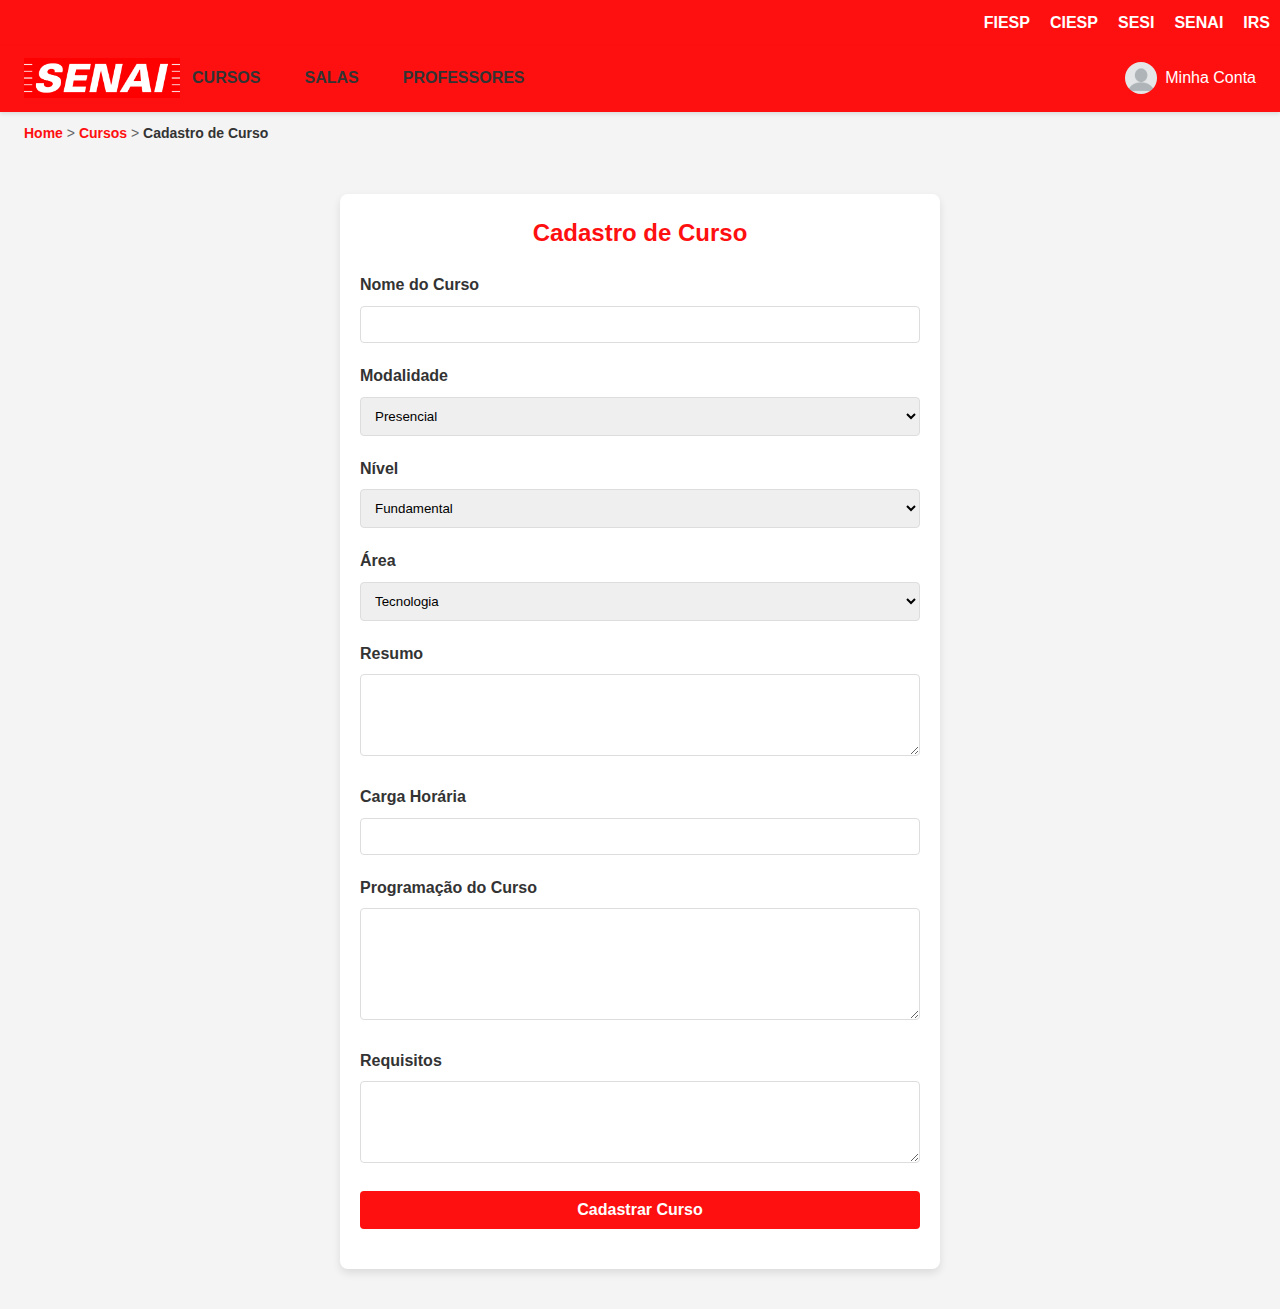
==== cadastro-cursos.html @ a8dc937c "big update" ====
<!DOCTYPE html>
<html lang="pt-BR">
<head>
    <meta charset="UTF-8">
    <meta name="viewport" content="width=device-width, initial-scale=1.0">
    <title>Cadastro de Curso</title>
    <link rel="stylesheet" href="src/css/home.css"> <!-- Certifique-se de incluir o CSS principal -->
    <link rel="stylesheet" href="src/css/scrollbar.css">
    <link rel="stylesheet" href="src/css/cadastro-cursos.css">
</head>
<body>
    <!-- Header -->
    <header>
        <div class="header-bar">
            <ul class="header-links">
                <li>FIESP</li>
                <li>CIESP</li>
                <li>SESI</li>
                <li>SENAI</li>
                <li>IRS</li>
            </ul>
        </div>

        <nav class="navbar">
            <a href="index.html" class="logo">
                <img src="src/img/SENAI_logo.png" alt="Logo">
            </a>
            <ul class="nav-links">
                <li><a href="#">Cursos</a></li>
                <li><a href="#">Salas</a></li>
                <li><a href="#">Professores</a></li>
            </ul>
            <div class="account-info">
                <img src="src/img/blank-profile-picture-973460_960_720.webp" alt="Minha Conta" class="profile-img">
                <a href="conta.html"><p>Minha Conta</p></a>
            </div>
        </nav>

        <!-- Breadcrumb -->
        <div class="breadcrumb">
            <a href="index.html"><b>Home</b></a> &gt; <a href="cursos.html"><b>Cursos</b></a> &gt; <span><b>Cadastro de Curso</b></span>
        </div>
    </header>

    <!-- Main Content -->
    <main class="container">
        <!-- Formulário de Cadastro -->
        <div class="form-section">
            <div class="form-card">
                <h2>Cadastro de Curso</h2>
                <form>
                    <div class="form-group">
                        <label for="course-name">Nome do Curso</label>
                        <input type="text" id="course-name" name="course-name" required>
                    </div>
                    <div class="form-group">
                        <label for="modality">Modalidade</label>
                        <select id="modality" name="modality">
                            <option value="presencial">Presencial</option>
                            <option value="online">Online</option>
                            <option value="hibrido">Híbrido</option>
                        </select>
                    </div>
                    <div class="form-group">
                        <label for="level">Nível</label>
                        <select id="level" name="level">
                            <option value="fundamental">Fundamental</option>
                            <option value="intermediario">Intermediário</option>
                            <option value="avancado">Avançado</option>
                        </select>
                    </div>
                    <div class="form-group">
                        <label for="area">Área</label>
                        <select id="area" name="area">
                            <option value="tecnologia">Tecnologia</option>
                            <option value="gestao">Gestão</option>
                            <option value="design">Design</option>
                        </select>
                    </div>
                    <div class="form-group">
                        <label for="summary">Resumo</label>
                        <textarea id="summary" name="summary" rows="4" required></textarea>
                    </div>
                    <div class="form-group">
                        <label for="duration">Carga Horária</label>
                        <input type="text" id="duration" name="duration" required>
                    </div>
                    <div class="form-group">
                        <label for="program">Programação do Curso</label>
                        <textarea id="program" name="program" rows="6" required></textarea>
                    </div>
                    <div class="form-group">
                        <label for="requirements">Requisitos</label>
                        <textarea id="requirements" name="requirements" rows="4" required></textarea>
                    </div>
                    <div class="form-group">
                        <button type="submit" class="submit-btn">Cadastrar Curso</button>
                    </div>
                </form>
            </div>
        </div>
    </main>

    <script src="src/js/home.js"></script>
</body>
</html>
---- src/css/home.css ----
/* Reset básico */
*,
*::before,
*::after {
    box-sizing: border-box;
    margin: 0;
    padding: 0;
}

body, h1, h2, h3, p, ul {
    margin: 0;
    padding: 0;
}

ul {
    list-style: none;
}

a {
    text-decoration: none;
    color: inherit;
}

body {
    font-family: Arial, sans-serif;
    line-height: 1.6;
    color: #333;
    overflow-x: hidden;
}

/* Header Bar */
.header-bar {
    background-color: #ff1010;
}

.header-links {
    display: flex;
    flex-direction: row;
    list-style: none;
    gap: 32px;
    padding: 0 10px;
    justify-content: end;
}

.header-links li {
    font-weight: bold;
    color: #ffffff;
}

/* Navbar */
.navbar {
    display: flex;
    align-items: center;
    padding: 12px 24px;
    box-shadow: 0 2px 4px rgba(0, 0, 0, 0.1);
    border-bottom: 2px solid #ff1010;
    background-color: #fff;
}

.navbar .logo {
    display: flex;
    justify-content: center;
    align-items: center;
}

.navbar .logo img {
    height: 40px;
}

.navbar .nav-links {
    list-style: none;
    display: flex;
    gap: 20px;
    margin: 0;
    padding: 0;
}

.navbar .nav-links a {
    color: #333;
    padding: 8px 12px;
    transition: color 0.3s ease;
}

.navbar .nav-links a:hover {
    color: #ff1010;
}

.account-info, .login {
    display: flex;
    justify-content: center;
    align-items: center;
    margin-left: auto;
}

.profile-img {
    width: 32px;
    height: 32px;
    border-radius: 50%;
    margin-right: 8px;
}

/* Container principal */
.container {
    max-width: 1200px;
    margin: 0 auto;
    padding: 20px;
}

.container h2 {
    text-align: center;
    font-size: 32px;
    color: #ff1010;
    margin-bottom: 20px;
}

.welcome-text {
    text-align: center;
    margin-top: 4px;
    margin-bottom: 32px;
}

/* Estilo dos cartões de seleção */
.selection-list {
    display: grid;
    grid-template-columns: repeat(3, 1fr); /* Três colunas */
    gap: 32px;
    max-width: 100%;
    padding: 0;
    margin: 0 auto; /* Centraliza a lista */
}

.selection-item {
    display: flex;
    flex-direction: column;
    align-items: center;
    text-align: center;
    border-radius: 12px;
    padding: 16px;
    background: linear-gradient(145deg, #ffffff, #f3f3f3);
    box-shadow: 10px 10px 20px #cbcbcb, -10px -10px 20px #ffffff;
    transition: transform 0.3s ease, box-shadow 0.3s ease;
}

.selection-item:hover {
    transform: translateY(-8px); /* Eleva o cartão ao passar o mouse */
    box-shadow: 15px 15px 30px #cbcbcb, -15px -15px 30px #ffffff;
}

.selection-img {
    width: 100%;
    height: 200px;
    object-fit: cover;
    border-radius: 12px;
    margin-bottom: 16px;
}

.selection-item h3 {
    font-size: 24px;
    color: #333;
    margin-bottom: 12px;
    transition: color 0.3s ease;
}

.selection-item p {
    font-size: 16px;
    color: #666;
    line-height: 1.5;
    margin-top: 0;
    margin-bottom: 16px;
}

.selection-item:hover h3 {
    color: #ff1010; /* Muda a cor do título ao passar o mouse */
}

.selection-item:hover p {
    color: #333; /* Muda a cor da descrição ao passar o mouse */
}

/* Adicionando um efeito de foco */
.selection-item:focus-within {
    box-shadow: 0 0 0 4px #ff1010;
}

/* Responsividade */
@media (max-width: 1024px) {
    .selection-list {
        grid-template-columns: 1fr 1fr; /* Dois cartões lado a lado */
    }
}

@media (max-width: 768px) {
    .selection-list {
        grid-template-columns: 1fr; /* Um cartão por linha em telas pequenas */
    }

    .selection-item {
        margin-bottom: 20px;
    }

    .selection-img {
        height: 150px;
    }

    .selection-item h3 {
        font-size: 22px;
    }

    .selection-item p {
        font-size: 14px;
    }
}


/* Carousel */
.carousel {
    position: relative;
    width: calc(100vw - 128px);
    margin: 0 auto;
    overflow: hidden;
    border: 1px solid #ddd;
    border-radius: 8px;
    background-color: #fff;
}

.carousel-images {
    display: flex;
    transition: transform 0.5s ease-in-out;
}

.carousel-item {
    min-width: 100%;
    box-sizing: border-box;
}

.carousel-item img {
    width: 100%;
    height: auto;
    vertical-align: middle;
}

.carousel-control {
    position: absolute;
    top: 50%;
    width: 40px;
    height: 40px;
    background: rgba(0, 0, 0, 0.5);
    color: #fff;
    border: none;
    cursor: pointer;
    font-size: 20px;
    line-height: 40px;
    text-align: center;
    transform: translateY(-50%);
    border-radius: 50%;
    transition: background 0.3s ease;
}

.carousel-control:hover {
    background: rgba(0, 0, 0, 0.7);
}

.carousel-control.prev {
    left: 10px;
}

.carousel-control.next {
    right: 10px;
}

.carousel-indicators {
    display: flex;
    justify-content: center;
    margin-top: 10px;
}

.carousel-indicator {
    width: 12px;
    height: 12px;
    background-color: #bbb;
    border-radius: 50%;
    margin: 0 5px;
    cursor: pointer;
    transition: background-color 0.3s ease;
}

.carousel-indicator.active,
.carousel-indicator:hover {
    background-color: #717171;
}

/* Responsividade */
@media (max-width: 1024px) {
    .carousel {
        width: calc(100vw - 64px);
    }

    .container h2 {
        font-size: 28px;
    }
}

@media (max-width: 768px) {
    .carousel {
        width: 100%;
        border-radius: 0;
    }

    .carousel-control {
        width: 30px;
        height: 30px;
        font-size: 16px;
    }

    .carousel-indicator {
        width: 10px;
        height: 10px;
    }

    .selection-list {
        grid-template-columns: 1fr;
    }
}

@media (max-width: 480px) {
    .navbar .nav-links {
        display: none; /* Esconder links na navbar em telas muito pequenas */
    }

    .navbar .logo img {
        height: 32px;
    }

    .container {
        padding: 10px;
    }

    .carousel {
        width: 100%;
        border-radius: 0;
    }

    .carousel-control {
        width: 24px;
        height: 24px;
        font-size: 14px;
    }

    .carousel-indicator {
        width: 8px;
        height: 8px;
    }
}
---- src/css/scrollbar.css ----
/* custom scrollbar */
/* Estilização da scrollbar */
::-webkit-scrollbar {
    width: 15px; /* Reduz a largura da scrollbar para um tamanho mais elegante */
}

::-webkit-scrollbar-track {
    background-color: transparent; /* Fundo do trilho da scrollbar */
    border-radius: 10px; /* Borda arredondada para o trilho */
}

::-webkit-scrollbar-thumb {
    background-color: #ff1010; /* Cor do polegar (barra de rolagem) */
    border-radius: 10px; /* Borda arredondada para o polegar */
    border: 4px solid #fff; /* Borda branca ao redor do polegar para um efeito de destaque */
}

::-webkit-scrollbar-thumb:hover {
    background-color: #a10505; /* Cor do polegar quando está em hover */
}
---- src/css/cadastro-cursos.css ----
/* Reset básico */
*,
*::before,
*::after {
    box-sizing: border-box;
    margin: 0;
    padding: 0;
}

body {
    font-family: Arial, sans-serif;
    line-height: 1.6;
    color: #333;
    background-color: #f4f4f4;
    overflow-x: hidden;
}

/* Header Bar e Navbar */
.header-bar, .navbar {
    background-color: #ff1010;
    color: #fff;
}

.header-links, .nav-links {
    display: flex;
    list-style: none;
    gap: 20px;
    padding: 10px;
}

.header-links li, .nav-links a {
    color: #fff;
    text-transform: uppercase;
    font-weight: bold;
}

.nav-links a:hover {
    text-decoration: underline;
}

/* Breadcrumb */
.breadcrumb {
    padding: 10px 24px;
    font-size: 14px;
    color: #666;
}

.breadcrumb a {
    color: #ff1010;
    text-decoration: none;
}

.breadcrumb a:hover {
    text-decoration: underline;
}

.breadcrumb span {
    color: #333;
}

/* Formulário de Cadastro */
.container {
    max-width: 1200px;
    margin: 20px auto;
    padding: 20px;
}

.form-section {
    display: flex;
    justify-content: center;
}

.form-card {
    background-color: #fff;
    border-radius: 8px;
    box-shadow: rgba(0, 0, 0, 0.1) 0 4px 8px;
    padding: 20px;
    max-width: 600px;
    width: 100%;
}

.form-card h2 {
    font-size: 24px;
    color: #ff1010;
    margin-bottom: 20px;
    text-align: center;
}

.form-group {
    margin-bottom: 20px;
}

.form-group label {
    display: block;
    margin-bottom: 8px;
    font-weight: bold;
    color: #333;
}

.form-group input,
.form-group select,
.form-group textarea {
    width: 100%;
    padding: 10px;
    border: 1px solid #ddd;
    border-radius: 4px;
}

.form-group textarea {
    resize: vertical;
}

.submit-btn {
    background-color: #ff1010;
    color: white;
    padding: 10px 20px;
    border: none;
    border-radius: 4px;
    cursor: pointer;
    font-size: 16px;
    font-weight: bold;
    text-align: center;
    transition: background-color 0.3s ease;
    display: block;
    width: 100%;
}

.submit-btn:hover {
    background-color: #e00d0d;
}

/* Responsividade */
@media (max-width: 768px) {
    .form-card {
        padding: 15px;
    }
}
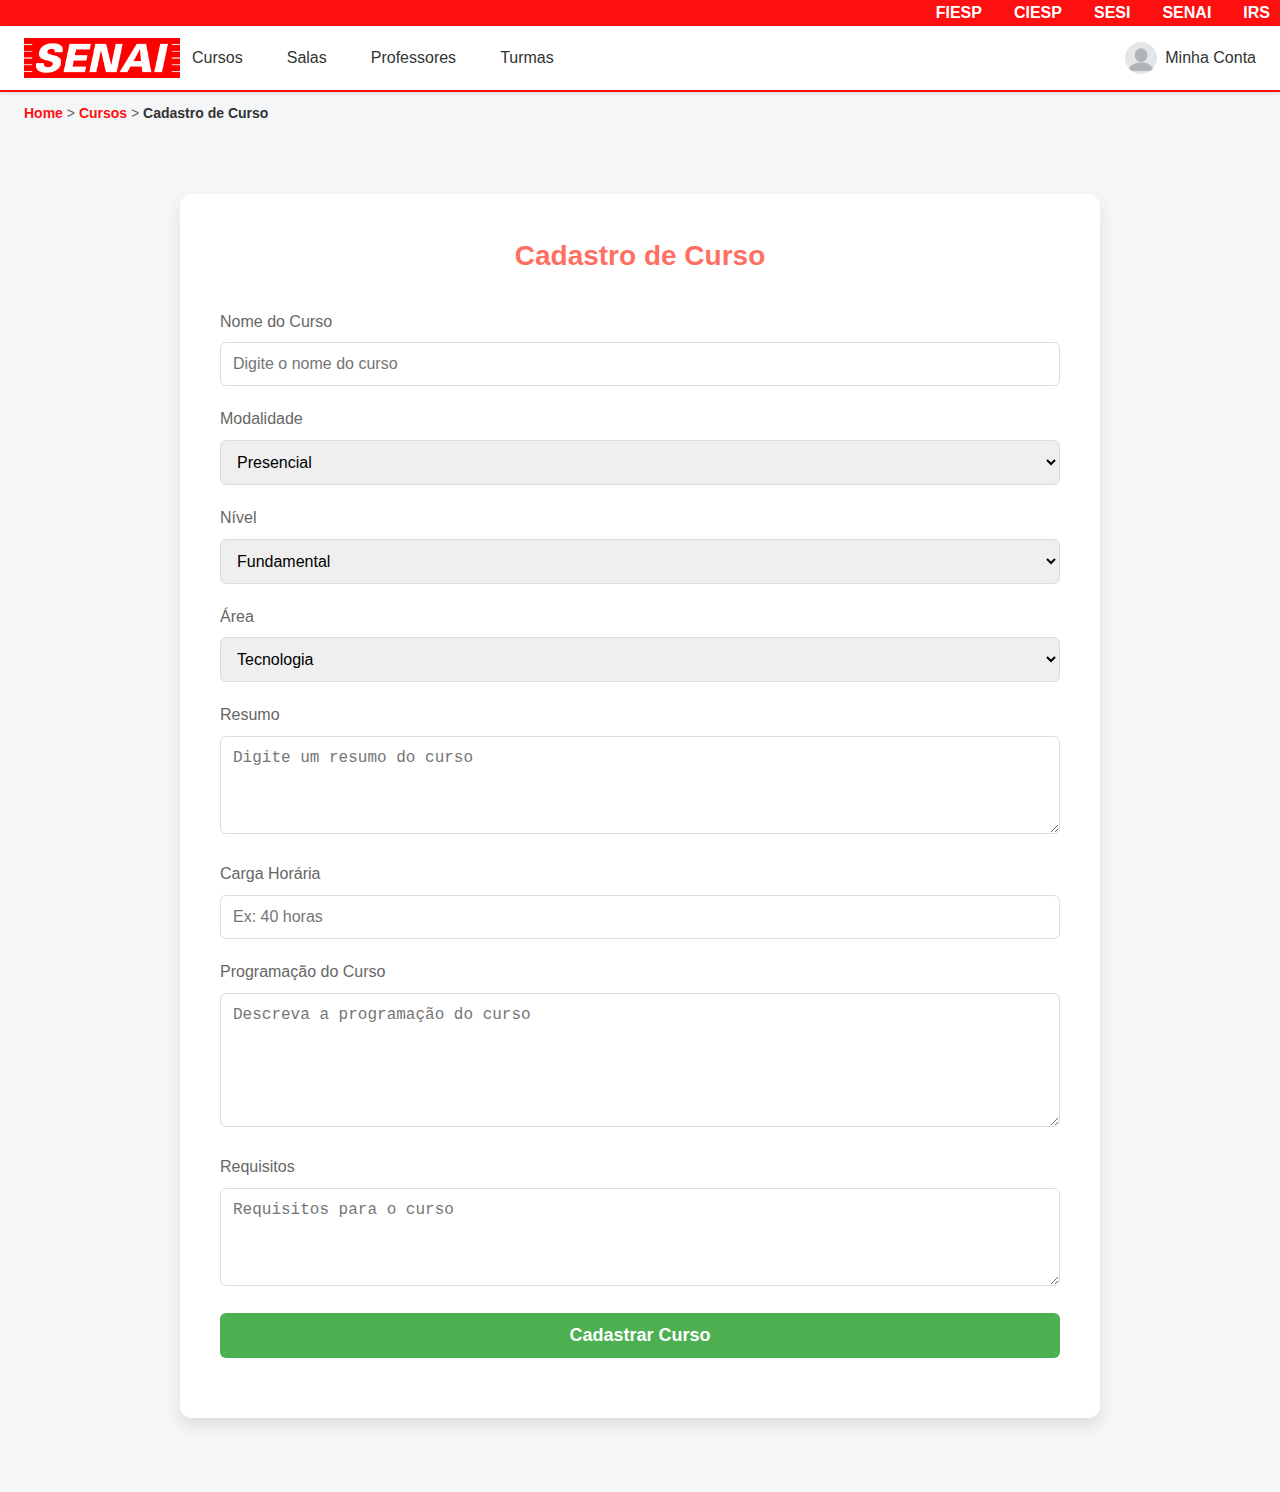
==== commit c3436209: "update" ====
--- a/cadastro-cursos.html
+++ b/cadastro-cursos.html
@@ -7,6 +7,8 @@
     <link rel="stylesheet" href="src/css/home.css"> <!-- Certifique-se de incluir o CSS principal -->
     <link rel="stylesheet" href="src/css/scrollbar.css">
     <link rel="stylesheet" href="src/css/cadastro-cursos.css">
+    <link rel="stylesheet" href="src/css/header.css">
+    <link rel="stylesheet" href="src/css/breadcrumb.css">
 </head>
 <body>
     <!-- Header -->
@@ -26,10 +28,11 @@
                 <img src="src/img/SENAI_logo.png" alt="Logo">
             </a>
             <ul class="nav-links">
-                <li><a href="#">Cursos</a></li>
-                <li><a href="#">Salas</a></li>
-                <li><a href="#">Professores</a></li>
-            </ul>
+                <li><a href="cursos.html">Cursos</a></li>
+                <li><a href="salas.html">Salas</a></li>
+                <li><a href="professores.html">Professores</a></li>
+                <li><a href="turmas.html">Turmas</a></li>
+            </ul>    
             <div class="account-info">
                 <img src="src/img/blank-profile-picture-973460_960_720.webp" alt="Minha Conta" class="profile-img">
                 <a href="conta.html"><p>Minha Conta</p></a>
@@ -38,7 +41,7 @@
 
         <!-- Breadcrumb -->
         <div class="breadcrumb">
-            <a href="index.html"><b>Home</b></a> &gt; <a href="cursos.html"><b>Cursos</b></a> &gt; <span><b>Cadastro de Curso</b></span>
+            <a href="home.html"><b>Home</b></a> &gt; <a href="cursos.html"><b>Cursos</b></a> &gt; <span><b>Cadastro de Curso</b></span>
         </div>
     </header>
 
@@ -51,11 +54,11 @@
                 <form>
                     <div class="form-group">
                         <label for="course-name">Nome do Curso</label>
-                        <input type="text" id="course-name" name="course-name" required>
+                        <input type="text" id="course-name" name="course-name" placeholder="Digite o nome do curso" required>
                     </div>
                     <div class="form-group">
                         <label for="modality">Modalidade</label>
-                        <select id="modality" name="modality">
+                        <select id="modality" name="modality" required>
                             <option value="presencial">Presencial</option>
                             <option value="online">Online</option>
                             <option value="hibrido">Híbrido</option>
@@ -63,7 +66,7 @@
                     </div>
                     <div class="form-group">
                         <label for="level">Nível</label>
-                        <select id="level" name="level">
+                        <select id="level" name="level" required>
                             <option value="fundamental">Fundamental</option>
                             <option value="intermediario">Intermediário</option>
                             <option value="avancado">Avançado</option>
@@ -71,7 +74,7 @@
                     </div>
                     <div class="form-group">
                         <label for="area">Área</label>
-                        <select id="area" name="area">
+                        <select id="area" name="area" required>
                             <option value="tecnologia">Tecnologia</option>
                             <option value="gestao">Gestão</option>
                             <option value="design">Design</option>
@@ -79,19 +82,19 @@
                     </div>
                     <div class="form-group">
                         <label for="summary">Resumo</label>
-                        <textarea id="summary" name="summary" rows="4" required></textarea>
+                        <textarea id="summary" name="summary" rows="4" placeholder="Digite um resumo do curso" required></textarea>
                     </div>
                     <div class="form-group">
                         <label for="duration">Carga Horária</label>
-                        <input type="text" id="duration" name="duration" required>
+                        <input type="text" id="duration" name="duration" placeholder="Ex: 40 horas" required>
                     </div>
                     <div class="form-group">
                         <label for="program">Programação do Curso</label>
-                        <textarea id="program" name="program" rows="6" required></textarea>
+                        <textarea id="program" name="program" rows="6" placeholder="Descreva a programação do curso" required></textarea>
                     </div>
                     <div class="form-group">
                         <label for="requirements">Requisitos</label>
-                        <textarea id="requirements" name="requirements" rows="4" required></textarea>
+                        <textarea id="requirements" name="requirements" rows="4" placeholder="Requisitos para o curso" required></textarea>
                     </div>
                     <div class="form-group">
                         <button type="submit" class="submit-btn">Cadastrar Curso</button>
--- a/src/css/home.css
+++ b/src/css/home.css
@@ -1,7 +1,5 @@
-/* Reset básico */
-*,
-*::before,
-*::after {
+
+*{
     box-sizing: border-box;
     margin: 0;
     padding: 0;
@@ -26,77 +24,6 @@
     line-height: 1.6;
     color: #333;
     overflow-x: hidden;
-}
-
-/* Header Bar */
-.header-bar {
-    background-color: #ff1010;
-}
-
-.header-links {
-    display: flex;
-    flex-direction: row;
-    list-style: none;
-    gap: 32px;
-    padding: 0 10px;
-    justify-content: end;
-}
-
-.header-links li {
-    font-weight: bold;
-    color: #ffffff;
-}
-
-/* Navbar */
-.navbar {
-    display: flex;
-    align-items: center;
-    padding: 12px 24px;
-    box-shadow: 0 2px 4px rgba(0, 0, 0, 0.1);
-    border-bottom: 2px solid #ff1010;
-    background-color: #fff;
-}
-
-.navbar .logo {
-    display: flex;
-    justify-content: center;
-    align-items: center;
-}
-
-.navbar .logo img {
-    height: 40px;
-}
-
-.navbar .nav-links {
-    list-style: none;
-    display: flex;
-    gap: 20px;
-    margin: 0;
-    padding: 0;
-}
-
-.navbar .nav-links a {
-    color: #333;
-    padding: 8px 12px;
-    transition: color 0.3s ease;
-}
-
-.navbar .nav-links a:hover {
-    color: #ff1010;
-}
-
-.account-info, .login {
-    display: flex;
-    justify-content: center;
-    align-items: center;
-    margin-left: auto;
-}
-
-.profile-img {
-    width: 32px;
-    height: 32px;
-    border-radius: 50%;
-    margin-right: 8px;
 }
 
 /* Container principal */
--- a/src/css/cadastro-cursos.css
+++ b/src/css/cadastro-cursos.css
@@ -1,137 +1,102 @@
 /* Reset básico */
-*,
-*::before,
-*::after {
+* {
     box-sizing: border-box;
     margin: 0;
     padding: 0;
 }
 
 body {
-    font-family: Arial, sans-serif;
+    font-family: 'Roboto', sans-serif;
     line-height: 1.6;
     color: #333;
-    background-color: #f4f4f4;
-    overflow-x: hidden;
+    background-color: #f4f6f8; /* Fundo suave */
 }
 
-/* Header Bar e Navbar */
-.header-bar, .navbar {
-    background-color: #ff1010;
-    color: #fff;
-}
-
-.header-links, .nav-links {
-    display: flex;
-    list-style: none;
-    gap: 20px;
-    padding: 10px;
-}
-
-.header-links li, .nav-links a {
-    color: #fff;
-    text-transform: uppercase;
-    font-weight: bold;
-}
-
-.nav-links a:hover {
-    text-decoration: underline;
-}
-
-/* Breadcrumb */
-.breadcrumb {
-    padding: 10px 24px;
-    font-size: 14px;
-    color: #666;
-}
-
-.breadcrumb a {
-    color: #ff1010;
-    text-decoration: none;
-}
-
-.breadcrumb a:hover {
-    text-decoration: underline;
-}
-
-.breadcrumb span {
-    color: #333;
-}
-
-/* Formulário de Cadastro */
+/* Container principal */
 .container {
-    max-width: 1200px;
-    margin: 20px auto;
+    max-width: 960px;
+    margin: 40px auto;
     padding: 20px;
 }
 
-.form-section {
-    display: flex;
-    justify-content: center;
+/* Card de Cadastro de Curso */
+.form-card {
+    background-color: #fff;
+    border-radius: 12px;
+    box-shadow: 0 8px 16px rgba(0, 0, 0, 0.1); /* Sombra suave */
+    padding: 40px;
+    transition: transform 0.3s ease, box-shadow 0.3s ease;
 }
 
-.form-card {
-    background-color: #fff;
-    border-radius: 8px;
-    box-shadow: rgba(0, 0, 0, 0.1) 0 4px 8px;
-    padding: 20px;
-    max-width: 600px;
-    width: 100%;
+.form-card:hover {
+    transform: translateY(-4px);
+    box-shadow: 0 12px 24px rgba(0, 0, 0, 0.15); /* Sombra mais intensa ao passar o mouse */
 }
 
 .form-card h2 {
-    font-size: 24px;
-    color: #ff1010;
-    margin-bottom: 20px;
+    font-size: 28px;
+    color: #ff6f61; /* Vermelho suave */
     text-align: center;
+    margin-bottom: 30px;
 }
 
+/* Estilos dos campos de formulário */
 .form-group {
     margin-bottom: 20px;
 }
 
 .form-group label {
+    font-size: 16px;
+    color: #666;
     display: block;
     margin-bottom: 8px;
-    font-weight: bold;
-    color: #333;
 }
 
 .form-group input,
 .form-group select,
 .form-group textarea {
     width: 100%;
-    padding: 10px;
+    padding: 12px;
     border: 1px solid #ddd;
-    border-radius: 4px;
+    border-radius: 6px;
+    font-size: 16px;
+    transition: border-color 0.3s ease, box-shadow 0.3s ease;
+}
+
+.form-group input:focus,
+.form-group textarea:focus,
+.form-group select:focus {
+    border-color: #ff6f61;
+    box-shadow: 0 4px 8px rgba(0, 0, 0, 0.1);
+    outline: none;
 }
 
 .form-group textarea {
     resize: vertical;
 }
 
+/* Botão de Envio */
 .submit-btn {
-    background-color: #ff1010;
-    color: white;
-    padding: 10px 20px;
+    background-color: #4CAF50; /* Verde moderno */
+    color: #fff;
+    padding: 12px 24px;
     border: none;
-    border-radius: 4px;
-    cursor: pointer;
-    font-size: 16px;
+    border-radius: 6px;
+    font-size: 18px;
     font-weight: bold;
     text-align: center;
-    transition: background-color 0.3s ease;
-    display: block;
+    transition: background-color 0.3s ease, box-shadow 0.3s ease;
     width: 100%;
 }
 
 .submit-btn:hover {
-    background-color: #e00d0d;
+    background-color: #45a049;
+    box-shadow: 0 4px 10px rgba(0, 0, 0, 0.15);
 }
 
 /* Responsividade */
 @media (max-width: 768px) {
     .form-card {
-        padding: 15px;
+        padding: 20px;
     }
 }
--- a/src/css/header.css
+++ b/src/css/header.css
@@ -0,0 +1,86 @@
+/* Header Bar */
+.header-bar {
+    background-color: #ff1010;
+}
+
+.header-links {
+    display: flex;
+    flex-direction: row;
+    list-style: none;
+    gap: 32px;
+    padding: 0 10px;
+    justify-content: end;
+}
+
+.header-links li {
+    font-weight: bold;
+    color: #ffffff;
+}
+
+/* Navbar */
+.navbar {
+    display: flex;
+    align-items: center;
+    padding: 12px 24px;
+    box-shadow: 0 2px 4px rgba(0, 0, 0, 0.1);
+    border-bottom: 2px solid #ff1010;
+    background-color: #fff;
+    justify-content: space-between;
+}
+
+.navbar .left {
+    display: flex;
+    flex-direction: row;
+    justify-content: center;
+    align-items: center;
+}
+
+.navbar .logo {
+    display: flex;
+    justify-content: center;
+    align-items: center;
+}
+
+.navbar .logo img {
+    height: 40px;
+}
+
+.navbar .nav-links {
+    list-style: none;
+    display: flex;
+    gap: 20px;
+    margin: 0;
+    padding: 0;
+}
+
+.navbar .nav-links a {
+    color: #333;
+    padding: 8px 12px;
+    transition: color 0.3s ease;
+}
+
+.navbar .nav-links a:hover {
+    color: #ff1010;
+}
+
+.account-info {
+    display: flex;
+    justify-content: center;
+    align-items: center;
+    margin-left: auto;
+}
+
+.profile-img {
+    width: 32px;
+    height: 32px;
+    border-radius: 50%;
+    margin-right: 8px;
+}
+
+.user-account{
+    list-style: none;
+    display: flex;
+    gap: 20px;
+    margin: 0;
+    padding: 0;
+}
--- a/src/css/breadcrumb.css
+++ b/src/css/breadcrumb.css
@@ -0,0 +1,20 @@
+/* Breadcrumb */
+.breadcrumb {
+    padding: 10px 24px;
+    font-size: 14px;
+    color: #666;
+}
+
+.breadcrumb a {
+    color: #ff1010;
+    text-decoration: none;
+    transition: color 0.3s ease;
+}
+
+.breadcrumb a:hover {
+    color: #e00d0d;
+}
+
+.breadcrumb span {
+    color: #333;
+}
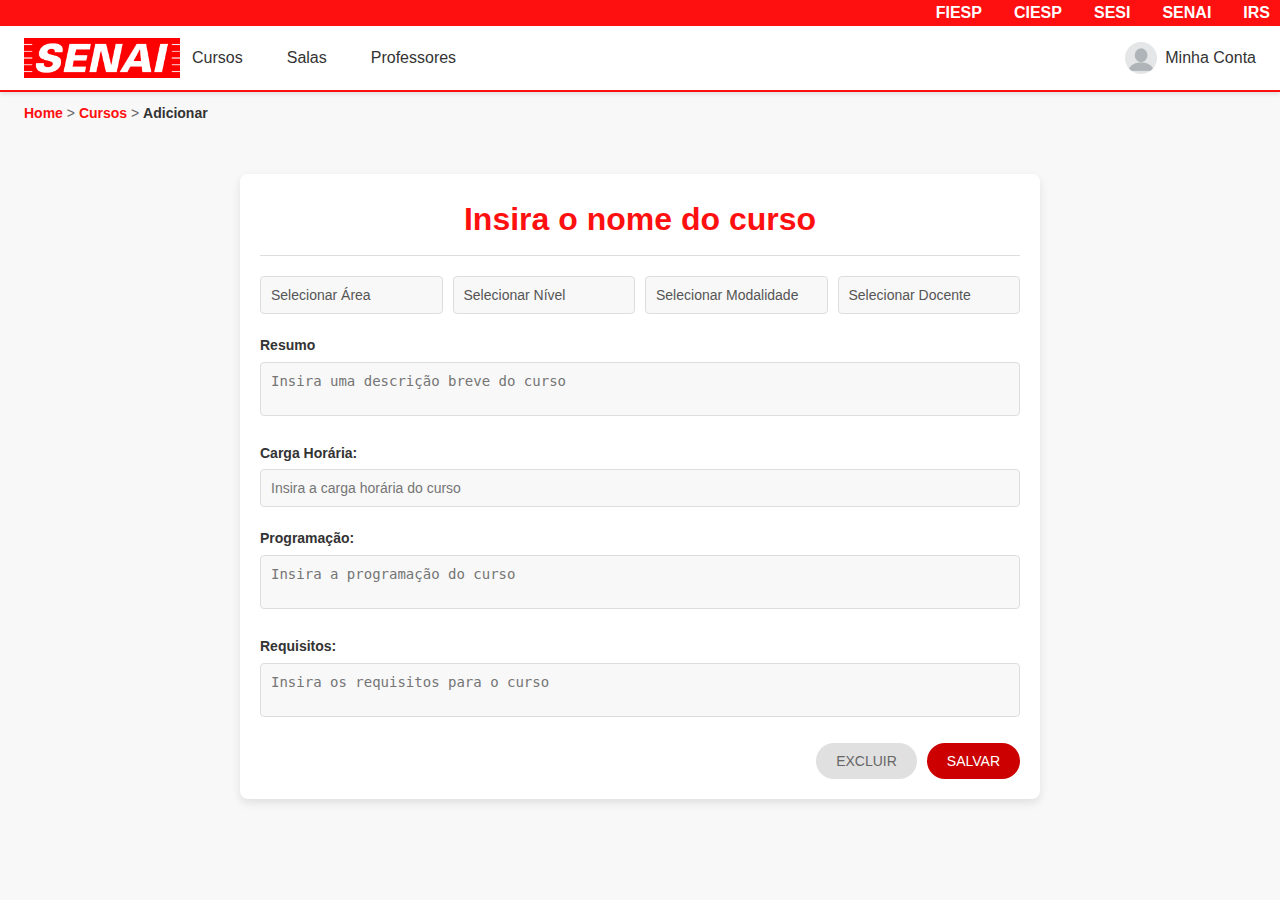
==== commit 73b78117: "updating visual" ====
--- a/cadastro-cursos.html
+++ b/cadastro-cursos.html
@@ -4,7 +4,7 @@
     <meta charset="UTF-8">
     <meta name="viewport" content="width=device-width, initial-scale=1.0">
     <title>Cadastro de Curso</title>
-    <link rel="stylesheet" href="src/css/home.css"> <!-- Certifique-se de incluir o CSS principal -->
+    <link rel="stylesheet" href="src/css/home.css">
     <link rel="stylesheet" href="src/css/scrollbar.css">
     <link rel="stylesheet" href="src/css/cadastro-cursos.css">
     <link rel="stylesheet" href="src/css/header.css">
@@ -31,8 +31,7 @@
                 <li><a href="cursos.html">Cursos</a></li>
                 <li><a href="salas.html">Salas</a></li>
                 <li><a href="professores.html">Professores</a></li>
-                <li><a href="turmas.html">Turmas</a></li>
-            </ul>    
+            </ul>
             <div class="account-info">
                 <img src="src/img/blank-profile-picture-973460_960_720.webp" alt="Minha Conta" class="profile-img">
                 <a href="conta.html"><p>Minha Conta</p></a>
@@ -41,7 +40,7 @@
 
         <!-- Breadcrumb -->
         <div class="breadcrumb">
-            <a href="home.html"><b>Home</b></a> &gt; <a href="cursos.html"><b>Cursos</b></a> &gt; <span><b>Cadastro de Curso</b></span>
+            <a href="home.html"><b>Home</b></a> &gt; <a href="cursos.html"><b>Cursos</b></a> &gt; <span><b>Adicionar</b></span>
         </div>
     </header>
 
@@ -49,58 +48,45 @@
     <main class="container">
         <!-- Formulário de Cadastro -->
         <div class="form-section">
-            <div class="form-card">
-                <h2>Cadastro de Curso</h2>
-                <form>
-                    <div class="form-group">
-                        <label for="course-name">Nome do Curso</label>
-                        <input type="text" id="course-name" name="course-name" placeholder="Digite o nome do curso" required>
-                    </div>
-                    <div class="form-group">
-                        <label for="modality">Modalidade</label>
-                        <select id="modality" name="modality" required>
-                            <option value="presencial">Presencial</option>
-                            <option value="online">Online</option>
-                            <option value="hibrido">Híbrido</option>
-                        </select>
-                    </div>
-                    <div class="form-group">
-                        <label for="level">Nível</label>
-                        <select id="level" name="level" required>
-                            <option value="fundamental">Fundamental</option>
-                            <option value="intermediario">Intermediário</option>
-                            <option value="avancado">Avançado</option>
-                        </select>
-                    </div>
-                    <div class="form-group">
-                        <label for="area">Área</label>
-                        <select id="area" name="area" required>
-                            <option value="tecnologia">Tecnologia</option>
-                            <option value="gestao">Gestão</option>
-                            <option value="design">Design</option>
-                        </select>
-                    </div>
-                    <div class="form-group">
-                        <label for="summary">Resumo</label>
-                        <textarea id="summary" name="summary" rows="4" placeholder="Digite um resumo do curso" required></textarea>
-                    </div>
-                    <div class="form-group">
-                        <label for="duration">Carga Horária</label>
-                        <input type="text" id="duration" name="duration" placeholder="Ex: 40 horas" required>
-                    </div>
-                    <div class="form-group">
-                        <label for="program">Programação do Curso</label>
-                        <textarea id="program" name="program" rows="6" placeholder="Descreva a programação do curso" required></textarea>
-                    </div>
-                    <div class="form-group">
-                        <label for="requirements">Requisitos</label>
-                        <textarea id="requirements" name="requirements" rows="4" placeholder="Requisitos para o curso" required></textarea>
-                    </div>
-                    <div class="form-group">
-                        <button type="submit" class="submit-btn">Cadastrar Curso</button>
-                    </div>
-                </form>
-            </div>
+            <h2>Insira o nome do curso</h2>
+            <form>
+                <!-- Seletor de área e modalidade -->
+                <div class="selectors">
+                    <select name="area" class="selector">
+                        <option>Selecionar Área</option>
+                    </select>
+                    <select name="nivel" class="selector">
+                        <option>Selecionar Nível</option>
+                    </select>
+                    <select name="modalidade" class="selector">
+                        <option>Selecionar Modalidade</option>
+                    </select>
+                    <select name="docente" class="selector">
+                        <option>Selecionar Docente</option>
+                    </select>
+                </div>
+
+                <!-- Campos de texto e descrição -->
+                <div class="form-fields">
+                    <label for="summary">Resumo</label>
+                    <textarea id="summary" placeholder="Insira uma descrição breve do curso"></textarea>
+
+                    <label for="duration">Carga Horária:</label>
+                    <input type="text" id="duration" placeholder="Insira a carga horária do curso">
+
+                    <label for="program">Programação:</label>
+                    <textarea id="program" placeholder="Insira a programação do curso"></textarea>
+
+                    <label for="requirements">Requisitos:</label>
+                    <textarea id="requirements" placeholder="Insira os requisitos para o curso"></textarea>
+                </div>
+
+                <!-- Botões -->
+                <div class="buttons">
+                    <button type="button" class="btn secondary">EXCLUIR</button>
+                    <button type="submit" class="btn primary">SALVAR</button>
+                </div>
+            </form>
         </div>
     </main>
 
--- a/src/css/cadastro-cursos.css
+++ b/src/css/cadastro-cursos.css
@@ -6,97 +6,117 @@
 }
 
 body {
-    font-family: 'Roboto', sans-serif;
-    line-height: 1.6;
+    font-family: 'Arial', sans-serif;
     color: #333;
-    background-color: #f4f6f8; /* Fundo suave */
+    background-color: #f8f8f8;
 }
 
-/* Container principal */
 .container {
-    max-width: 960px;
+    max-width: 800px;
     margin: 40px auto;
     padding: 20px;
+    background-color: #ffffff;
+    border-radius: 8px;
+    box-shadow: 0px 4px 10px rgba(0, 0, 0, 0.1);
+    font-size: 14px;
 }
 
-/* Card de Cadastro de Curso */
-.form-card {
-    background-color: #fff;
-    border-radius: 12px;
-    box-shadow: 0 8px 16px rgba(0, 0, 0, 0.1); /* Sombra suave */
-    padding: 40px;
-    transition: transform 0.3s ease, box-shadow 0.3s ease;
+/* Breadcrumb */
+.breadcrumb {
+    margin-bottom: 20px;
+    font-size: 14px;
+    color: #555;
 }
 
-.form-card:hover {
-    transform: translateY(-4px);
-    box-shadow: 0 12px 24px rgba(0, 0, 0, 0.15); /* Sombra mais intensa ao passar o mouse */
+/* Título */
+h2 {
+    font-size: 20px;
+    color: #333;
+    margin-bottom: 20px;
+    border-bottom: 1px solid #ddd;
+    padding-bottom: 10px;
 }
 
-.form-card h2 {
-    font-size: 28px;
-    color: #ff6f61; /* Vermelho suave */
-    text-align: center;
-    margin-bottom: 30px;
-}
-
-/* Estilos dos campos de formulário */
-.form-group {
+/* Selectors */
+.selectors {
+    display: flex;
+    gap: 10px;
     margin-bottom: 20px;
 }
 
-.form-group label {
-    font-size: 16px;
-    color: #666;
-    display: block;
-    margin-bottom: 8px;
+.selector {
+    flex: 1;
+    padding: 10px;
+    border: 1px solid #ddd;
+    border-radius: 4px;
+    background-color: #f8f8f8;
+    font-size: 14px;
+    color: #555;
+    appearance: none;
 }
 
-.form-group input,
-.form-group select,
-.form-group textarea {
-    width: 100%;
-    padding: 12px;
-    border: 1px solid #ddd;
-    border-radius: 6px;
-    font-size: 16px;
-    transition: border-color 0.3s ease, box-shadow 0.3s ease;
+/* Formulário */
+.form-fields label {
+    display: block;
+    font-weight: bold;
+    color: #333;
+    margin-top: 20px;
+    margin-bottom: 5px;
 }
 
-.form-group input:focus,
-.form-group textarea:focus,
-.form-group select:focus {
-    border-color: #ff6f61;
-    box-shadow: 0 4px 8px rgba(0, 0, 0, 0.1);
-    outline: none;
+textarea,
+input[type="text"] {
+    width: 100%;
+    padding: 10px;
+    border: 1px solid #ddd;
+    border-radius: 4px;
+    background-color: #f8f8f8;
+    color: #555;
+    font-size: 14px;
 }
 
-.form-group textarea {
-    resize: vertical;
+textarea {
+    resize: none;
 }
 
-/* Botão de Envio */
-.submit-btn {
-    background-color: #4CAF50; /* Verde moderno */
-    color: #fff;
-    padding: 12px 24px;
-    border: none;
-    border-radius: 6px;
-    font-size: 18px;
-    font-weight: bold;
-    text-align: center;
-    transition: background-color 0.3s ease, box-shadow 0.3s ease;
-    width: 100%;
+/* Botões */
+.buttons {
+    display: flex;
+    justify-content: flex-end;
+    gap: 10px;
+    margin-top: 20px;
 }
 
-.submit-btn:hover {
-    background-color: #45a049;
-    box-shadow: 0 4px 10px rgba(0, 0, 0, 0.15);
+.btn {
+    padding: 10px 20px;
+    border: none;
+    border-radius: 20px;
+    font-size: 14px;
+    cursor: pointer;
+    transition: background-color 0.3s;
+}
+
+.btn.primary {
+    background-color: #cc0000;
+    color: #fff;
+}
+
+.btn.primary:hover {
+    background-color: #990000;
+}
+
+.btn.secondary {
+    background-color: #e0e0e0;
+    color: #666;
+}
+
+.btn.secondary:hover {
+    background-color: #ccc;
 }
 
 /* Responsividade */
 @media (max-width: 768px) {
-    .form-card {
-        padding: 20px;
+    .selectors {
+        flex-direction: column;
     }
 }
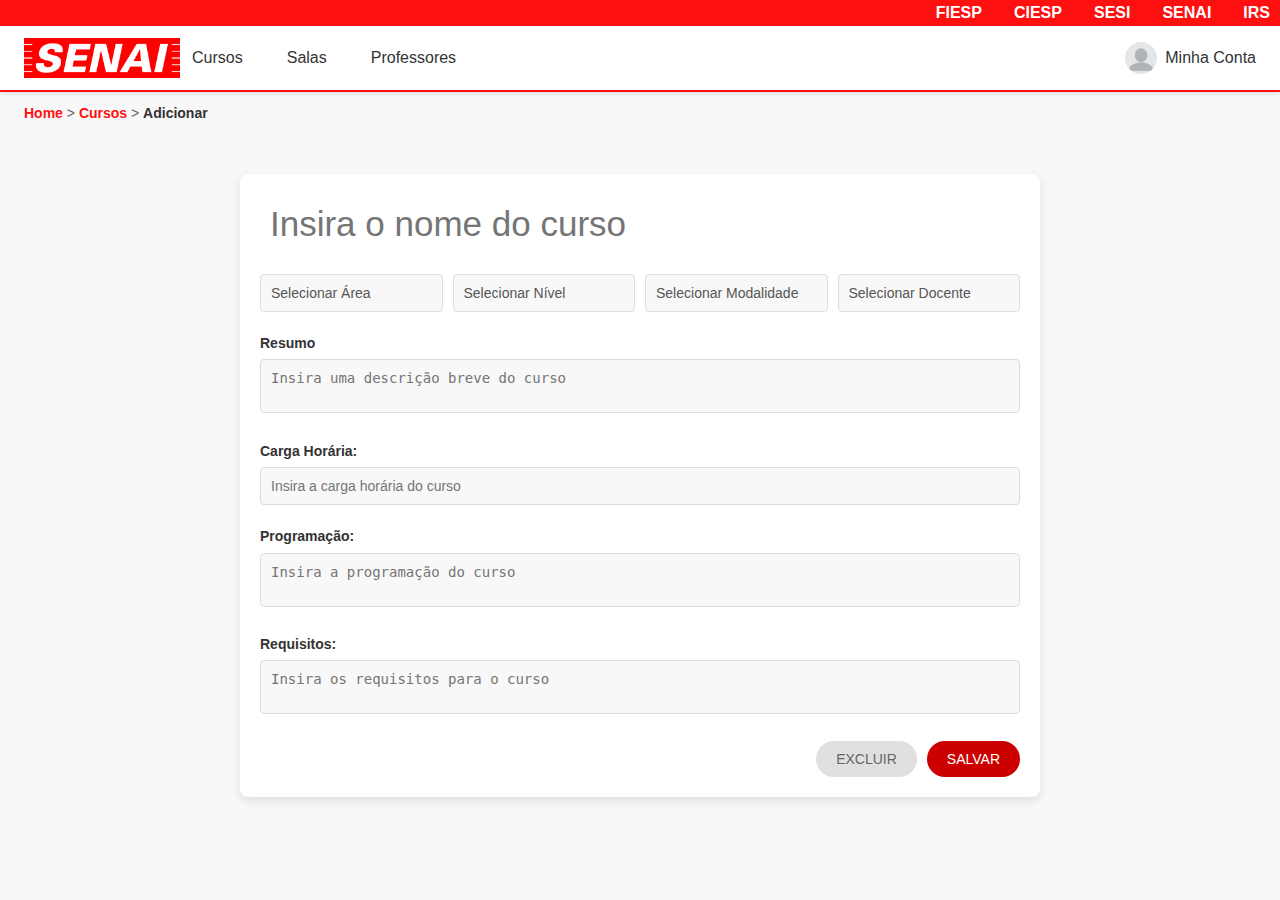
==== commit 7cd7b8cb: "updating visual" ====
--- a/cadastro-cursos.html
+++ b/cadastro-cursos.html
@@ -43,53 +43,55 @@
             <a href="home.html"><b>Home</b></a> &gt; <a href="cursos.html"><b>Cursos</b></a> &gt; <span><b>Adicionar</b></span>
         </div>
     </header>
-
-    <!-- Main Content -->
-    <main class="container">
-        <!-- Formulário de Cadastro -->
-        <div class="form-section">
-            <h2>Insira o nome do curso</h2>
-            <form>
-                <!-- Seletor de área e modalidade -->
-                <div class="selectors">
-                    <select name="area" class="selector">
-                        <option>Selecionar Área</option>
-                    </select>
-                    <select name="nivel" class="selector">
-                        <option>Selecionar Nível</option>
-                    </select>
-                    <select name="modalidade" class="selector">
-                        <option>Selecionar Modalidade</option>
-                    </select>
-                    <select name="docente" class="selector">
-                        <option>Selecionar Docente</option>
-                    </select>
-                </div>
-
-                <!-- Campos de texto e descrição -->
-                <div class="form-fields">
-                    <label for="summary">Resumo</label>
-                    <textarea id="summary" placeholder="Insira uma descrição breve do curso"></textarea>
-
-                    <label for="duration">Carga Horária:</label>
-                    <input type="text" id="duration" placeholder="Insira a carga horária do curso">
-
-                    <label for="program">Programação:</label>
-                    <textarea id="program" placeholder="Insira a programação do curso"></textarea>
-
-                    <label for="requirements">Requisitos:</label>
-                    <textarea id="requirements" placeholder="Insira os requisitos para o curso"></textarea>
-                </div>
-
-                <!-- Botões -->
-                <div class="buttons">
-                    <button type="button" class="btn secondary">EXCLUIR</button>
-                    <button type="submit" class="btn primary">SALVAR</button>
-                </div>
-            </form>
-        </div>
-    </main>
-
-    <script src="src/js/home.js"></script>
-</body>
-</html>
+        <!-- Main Content -->
+        <main class="container">
+            <!-- Formulário de Cadastro -->
+            <div class="form-section">
+                <!-- Campo do nome do curso -->
+                <input type="text" class="input-invisivel" placeholder="Insira o nome do curso">
+                
+                <form>
+                    <!-- Seletor de área e modalidade -->
+                    <div class="selectors">
+                        <select name="area" class="selector">
+                            <option>Selecionar Área</option>
+                        </select>
+                        <select name="nivel" class="selector">
+                            <option>Selecionar Nível</option>
+                        </select>
+                        <select name="modalidade" class="selector">
+                            <option>Selecionar Modalidade</option>
+                        </select>
+                        <select name="docente" class="selector">
+                            <option>Selecionar Docente</option>
+                        </select>
+                    </div>
+    
+                    <!-- Campos de texto e descrição -->
+                    <div class="form-fields">
+                        <label for="summary">Resumo</label>
+                        <textarea id="summary" placeholder="Insira uma descrição breve do curso"></textarea>
+    
+                        <label for="duration">Carga Horária:</label>
+                        <input type="text" id="duration" placeholder="Insira a carga horária do curso">
+    
+                        <label for="program">Programação:</label>
+                        <textarea id="program" placeholder="Insira a programação do curso"></textarea>
+    
+                        <label for="requirements">Requisitos:</label>
+                        <textarea id="requirements" placeholder="Insira os requisitos para o curso"></textarea>
+                    </div>
+    
+                    <!-- Botões -->
+                    <div class="buttons">
+                        <button type="button" class="btn secondary">EXCLUIR</button>
+                        <button type="submit" class="btn primary">SALVAR</button>
+                    </div>
+                </form>
+            </div>
+        </main>
+    
+        <script src="src/js/home.js"></script>
+    </body>
+    </html>
+    --- a/src/css/cadastro-cursos.css
+++ b/src/css/cadastro-cursos.css
@@ -21,20 +21,16 @@
     font-size: 14px;
 }
 
-/* Breadcrumb */
-.breadcrumb {
+/* Input do nome do curso */
+.input-invisivel {
+    font-size: 35px;
+    color: #ff1010;               /* Cor do texto do input */
     margin-bottom: 20px;
-    font-size: 14px;
-    color: #555;
-}
-
-/* Título */
-h2 {
-    font-size: 20px;
-    color: #333;
-    margin-bottom: 20px;
-    border-bottom: 1px solid #ddd;
     padding-bottom: 10px;
+    background-color: transparent; /* Fundo invisível */
+    border: none;                  /* Sem bordas */
+    outline: none;                 /* Sem contorno */
+    width: 100%;    
 }
 
 /* Selectors */
@@ -65,7 +61,7 @@
 }
 
 textarea,
-input[type="text"] {
+input {
     width: 100%;
     padding: 10px;
     border: 1px solid #ddd;
